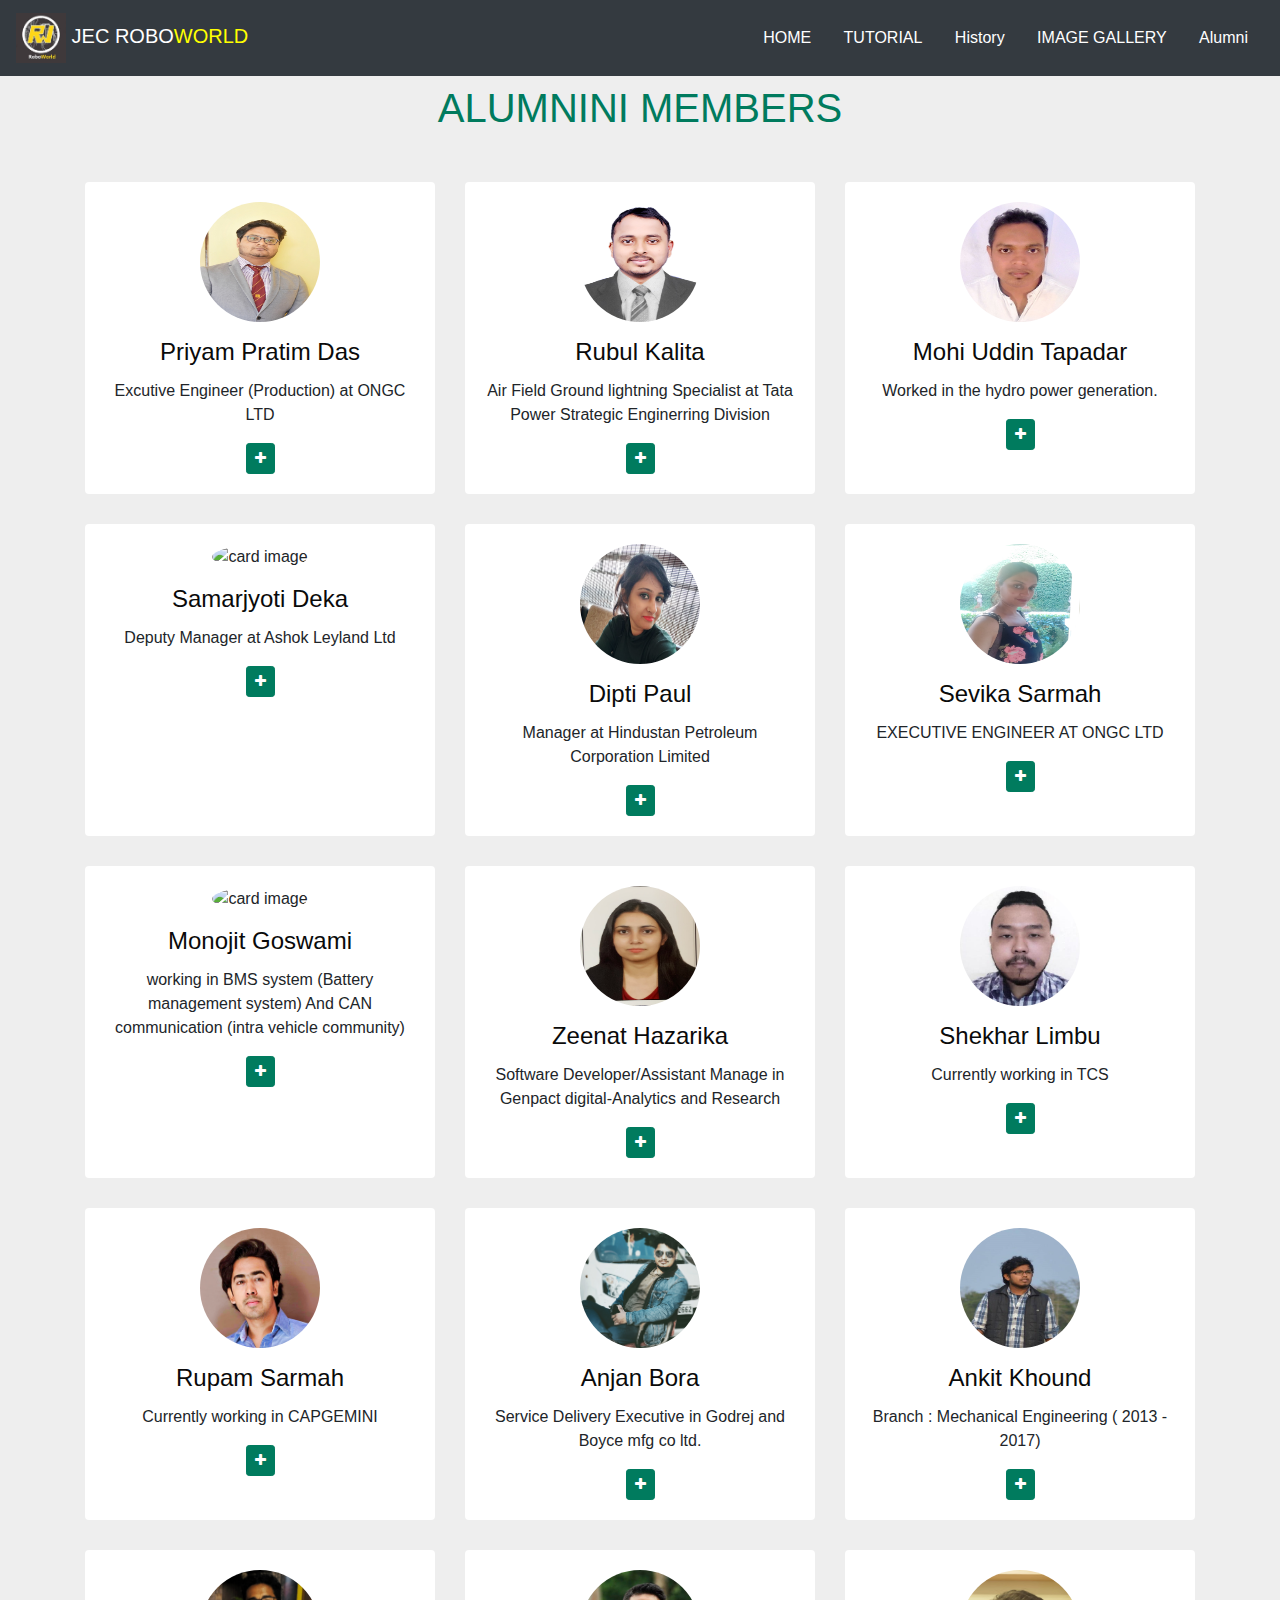
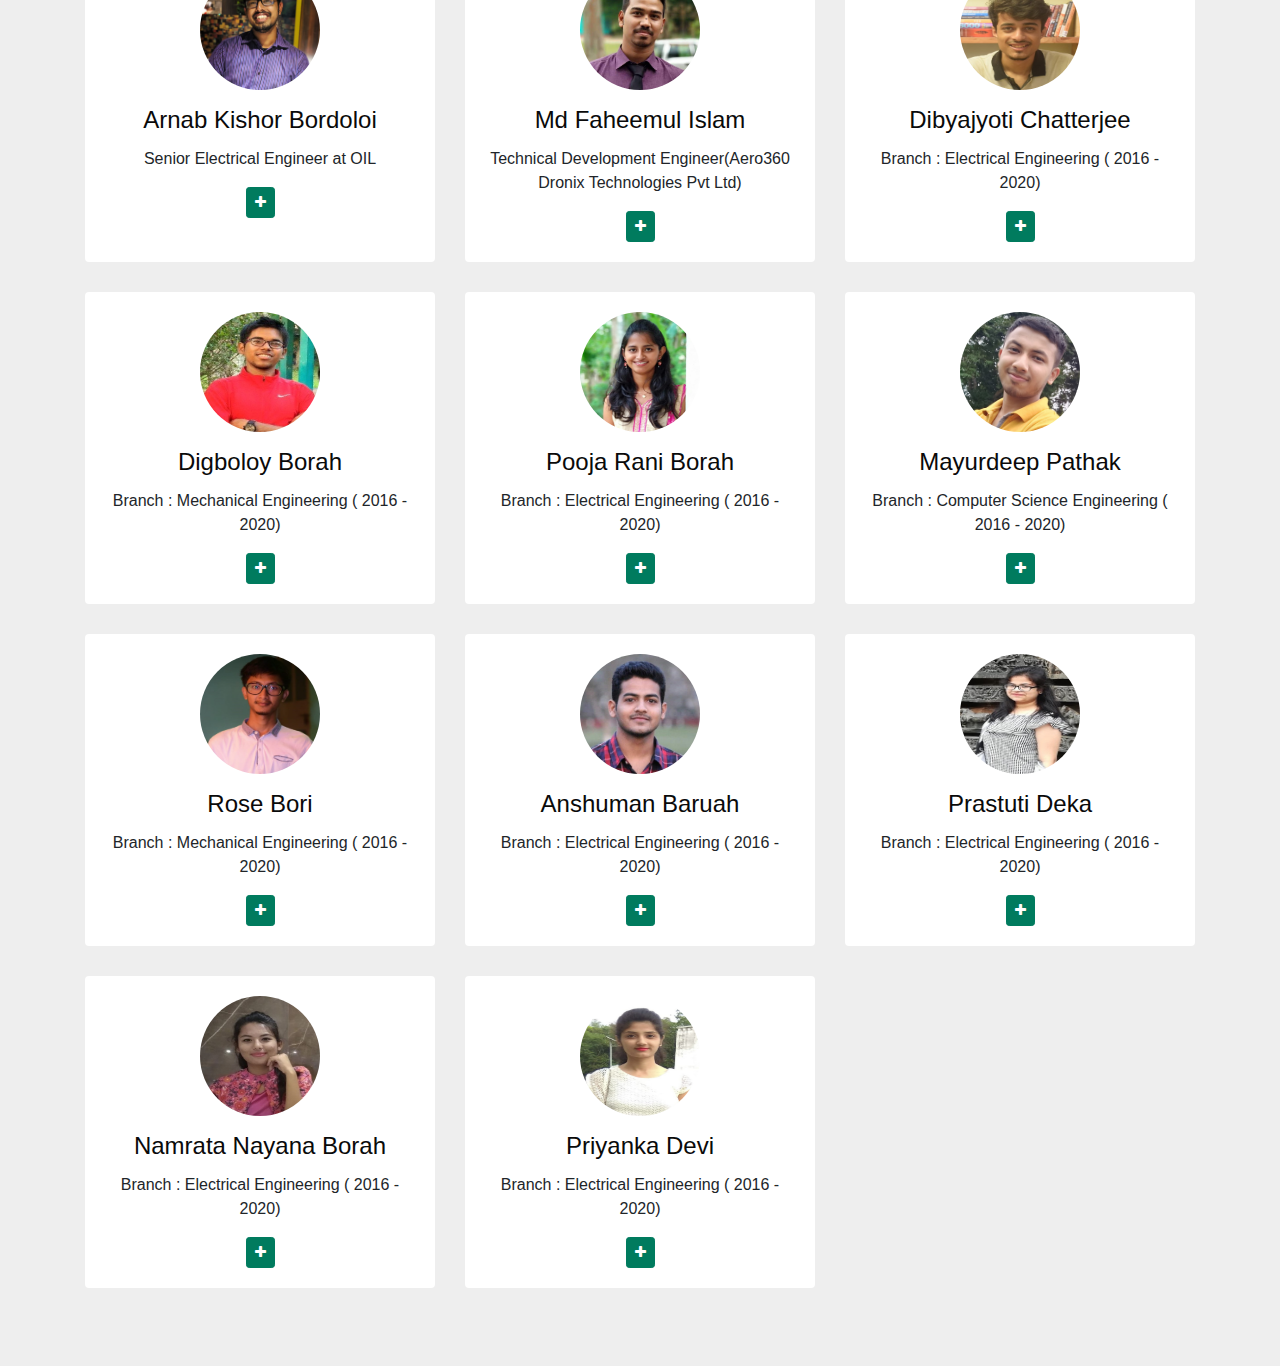
==== y/alumni.html @ a13b5bf3 "Merge pull request #1 from balarka135/branch_1" ====
<!doctype html>
<html lang="en">
  <head>
    <!-- Required meta tags -->
    <meta charset="utf-8">
    <meta name="viewport" content="width=device-width, initial-scale=1, shrink-to-fit=no">

    <!-- Bootstrap CSS -->
    <link rel="stylesheet" href="https://stackpath.bootstrapcdn.com/bootstrap/4.4.1/css/bootstrap.min.css" integrity="sha384-Vkoo8x4CGsO3+Hhxv8T/Q5PaXtkKtu6ug5TOeNV6gBiFeWPGFN9MuhOf23Q9Ifjh" crossorigin="anonymous">
    <link rel="stylesheet" href="https://maxcdn.bootstrapcdn.com/bootstrap/4.0.0/css/bootstrap.min.css" integrity="sha384-Gn5384xqQ1aoWXA+058RXPxPg6fy4IWvTNh0E263XmFcJlSAwiGgFAW/dAiS6JXm" crossorigin="anonymous">
    <link rel="stylesheet" href="https://cdnjs.cloudflare.com/ajax/libs/font-awesome/4.7.0/css/font-awesome.min.css">
    <link rel="stylesheet" href="https://use.fontawesome.com/releases/v5.6.3/css/all.css" integrity="sha384-UHRtZLI+pbxtHCWp1t77Bi1L4ZtiqrqD80Kn4Z8NTSRyMA2Fd33n5dQ8lWUE00s/" crossorigin="anonymous">
    <link href="https://fonts.googleapis.com/css2?family=Open+Sans&display=swap" rel="stylesheet">
    <title>Club Alumni!</title>
    <style>
     
@import url('https://maxcdn.bootstrapcdn.com/font-awesome/4.7.0/css/font-awesome.min.css');
#team {
    background: #eee !important;
}

.btn-primary:hover,
.btn-primary:focus {
    background-color: #108d6f;
    border-color: #108d6f;
    box-shadow: none;
    outline: none;
}

.btn-primary {
    color: #fff;
    background-color: #007b5e;
    border-color: #007b5e;
}

section {
    padding: 60px 0;
}

section .section-title {
    text-align: center;
    color: #007b5e;
    margin-bottom: 50px;
    text-transform: uppercase;
}

#team .card {
    border: none;
    background: #ffffff;
}

.image-flip:hover .backside,
.image-flip.hover .backside {
    -webkit-transform: rotateY(0deg);
    -moz-transform: rotateY(0deg);
    -o-transform: rotateY(0deg);
    -ms-transform: rotateY(0deg);
    transform: rotateY(0deg);
    border-radius: .25rem;
}

.image-flip:hover .frontside,
.image-flip.hover .frontside {
    -webkit-transform: rotateY(180deg);
    -moz-transform: rotateY(180deg);
    -o-transform: rotateY(180deg);
    transform: rotateY(180deg);
}

.mainflip {
    -webkit-transition: 1s;
    -webkit-transform-style: preserve-3d;
    -ms-transition: 1s;
    -moz-transition: 1s;
    -moz-transform: perspective(1000px);
    -moz-transform-style: preserve-3d;
    -ms-transform-style: preserve-3d;
    transition: 1s;
    transform-style: preserve-3d;
    position: relative;
}

.frontside {
    position: relative;
    -webkit-transform: rotateY(0deg);
    -ms-transform: rotateY(0deg);
    z-index: 2;
    margin-bottom: 30px;
}

.backside {
    position: absolute;
    top: 0;
    left: 0;
    background: white;
    -webkit-transform: rotateY(-180deg);
    -moz-transform: rotateY(-180deg);
    -o-transform: rotateY(-180deg);
    -ms-transform: rotateY(-180deg);
    transform: rotateY(-180deg);
    -webkit-box-shadow: 5px 7px 9px -4px rgb(158, 158, 158);
    -moz-box-shadow: 5px 7px 9px -4px rgb(158, 158, 158);
    box-shadow: 5px 7px 9px -4px rgb(158, 158, 158);
}

.frontside,
.backside {
    -webkit-backface-visibility: hidden;
    -moz-backface-visibility: hidden;
    -ms-backface-visibility: hidden;
    backface-visibility: hidden;
    -webkit-transition: 1s;
    -webkit-transform-style: preserve-3d;
    -moz-transition: 1s;
    -moz-transform-style: preserve-3d;
    -o-transition: 1s;
    -o-transform-style: preserve-3d;
    -ms-transition: 1s;
    -ms-transform-style: preserve-3d;
    transition: 1s;
    transform-style: preserve-3d;
}

.frontside .card,
.backside .card {
    min-height: 312px;
}

.backside .card a {
    font-size: 18px;
    color: #007b5e !important;
}

.frontside .card .card-title,
.backside .card .card-title {
    color: #0a0a0a !important;
}

.frontside .card .card-body img {
    width: 120px;
    height: 120px;
    border-radius: 50%;
}
    </style>
  </head>
  <body>
<!------ Include the above in your HEAD tag ---------->
 <nav class="navbar  fixed-top navbar-expand-lg navbar-dark bg-dark">
      <a class="navbar-brand" href="index.html">
        
          <img src="download.jpg" width="50" height="50" class="d-inline-block align-center" alt="logo">
         <span style="color:#ffffff";>JEC ROBO<span style="color:yellow";>WORLD</span></span>
       
      </a>
      <button class="navbar-toggler" type="button" data-toggle="collapse" data-target="#navbarSupportedContent" aria-controls="navbarSupportedContent" aria-expanded="false" aria-label="Toggle navigation">
        <span class="navbar-toggler-icon"></span>
      </button>
    
      <div class="collapse navbar-collapse" id="navbarSupportedContent">
        <ul class="navbar-nav ml-auto pl-2 pr-2">
          <li class="nav-item active">
            <a class="nav-link text-white p-2 axz hvr-underline-from-center" href="index.html"><i class="fas fa-home "></i> HOME <span class="sr-only">(current)</span></a>
          </li>
          <li class="nav-item">
            <a class="nav-link text-white p-2 axz hvr-underline-from-center" href="tutorial.html"><i class="fas fa-graduation-cap"></i> TUTORIAL</a>
          </li>
          <li class="nav-item">
            <a class="nav-link text-white p-2 axz hvr-underline-from-center" href="foundation.html"><i class="fas fa-history"></i> History</a>
          </li>
          <li class="nav-item">
            <a class="nav-link text-white p-2 axz hvr-underline-from-center" href="compact-gallery.html"><i class="fas fa-picture-o"></i> IMAGE GALLERY</a>
          </li>
          <li class="nav-item">
            <a class="nav-link text-white p-2 axz hvr-underline-from-center" href="alumni.html"><i class="fas fa-users"></i> Alumni</a>
          </li>
        </ul>
        
      </div>
    </nav>
<!-- Team -->
<section id="team" class="pb-5">
    <div class="container">
        <h5 class="section-title h1 pt-4">Alumnini Members </h5>
       
        <div class="row">
            <!-- Team member -->
            <div class="col-xs-12 col-sm-6 col-md-4">
                <div class="image-flip" >
                    <div class="mainflip flip-0">
                        <div class="frontside">
                            <div class="card">
                                <div class="card-body text-center">
                                    <p><img class=" img-fluid" src="alumni/pinku das.jpeg" alt="card image"></p>
                                    <h4 class="card-title">Priyam Pratim Das</h4>
                                    <p class="card-text">Excutive Engineer (Production) at ONGC LTD</p>
                                    <a href="#" class="btn btn-primary btn-sm"><i class="fa fa-plus"></i></a>
                                </div>
                            </div>
                        </div>
                        <div class="backside">
                            <div class="card">
                                <div class="card-body text-center mt-4">
                                    <h4 class="card-title">Profile</h4>
                                    <p class="card-text"> Branch : Mechanical Engineering ( 2007 - 2011 ) </p>
                                    <ul class="list-inline">
                                        
                                        <li class="list-inline-item">
                                            <a class="social-icon text-xs-center" target="_blank" href="mailto:das_priyam@ongc.co.in">
                                                <i class="fa fa-envelope"></i>
                                            </a>
                                        </li>
                                        <li class="list-inline-item">
                                            <a class="social-icon text-xs-center" target="_blank" href="tel:9435716827">
                                                <i class="fa fa-phone"></i>
                                            </a>
                                        </li>
                                       
                                    </ul>
                                </div>
                            </div>
                        </div>
                    </div>
                </div>
            </div>
            <!-- ./Team member -->
            <!-- Team member -->
            <div class="col-xs-12 col-sm-6 col-md-4">
                <div class="image-flip" ontouchstart="this.classList.toggle('hover');">
                    <div class="mainflip">
                        <div class="frontside">
                            <div class="card">
                                <div class="card-body text-center">
                                    <p><img class=" img-fluid" src="alumni/RUBUL KALITA.jpg" alt="card image"></p>
                                    <h4 class="card-title">Rubul Kalita</h4>
                                    <p class="card-text">Air Field Ground lightning Specialist at Tata Power Strategic Enginerring Division  </p>
                                    <a href="#" class="btn btn-primary btn-sm"><i class="fa fa-plus"></i></a>
                                </div>
                            </div>
                        </div>
                        <div class="backside">
                            <div class="card">
                                <div class="card-body text-center mt-4">
                                    <h4 class="card-title">Profile</h4>
                                    <p class="card-text">Branch : Electrical Engineering ( 2007 - 2011)</p>
                                    
                                    <ul class="list-inline">
                                        
                                        <li class="list-inline-item">
                                            <a class="social-icon text-xs-center" target="_blank" href="mailto:rubulkjec07@gmail.com">
                                                <i class="fa fa-envelope"></i>
                                            </a>
                                        </li>
                                        <li class="list-inline-item">
                                            <a class="social-icon text-xs-center" target="_blank" href="tel:9707413739">
                                                <i class="fa fa-phone"></i>
                                            </a>
                                        </li>
                                       
                                    </ul>
                                </div>
                            </div>
                        </div>
                    </div>
                </div>
            </div>
            <!-- ./Team member -->
            <!-- Team member -->
            <div class="col-xs-12 col-sm-6 col-md-4">
                <div class="image-flip" ontouchstart="this.classList.toggle('hover');">
                    <div class="mainflip">
                        <div class="frontside">
                            <div class="card">
                                <div class="card-body text-center">
                                    <p><img class=" img-fluid" src="alumni/Mohi Uddin.jpg" alt="card image"></p>
                                    <h4 class="card-title">Mohi Uddin Tapadar</h4>
                                    <p class="card-text"> Worked in the hydro power generation. </p>
                                    <a href="#" class="btn btn-primary btn-sm"><i class="fa fa-plus"></i></a>
                                </div>
                            </div>
                        </div>
                        <div class="backside">
                            <div class="card">
                                <div class="card-body text-center mt-4">
                                    <h4 class="card-title">Profile</h4>
                                    <p class="card-text">Branch : Electrical Engineering ( 2007 - 2011)</p>
                                    <ul class="list-inline">
                                       
                                        <li class="list-inline-item">
                                            <a class="social-icon text-xs-center" target="_blank" href="mailto:mohiuddin06@gmail.com">
                                                <i class="fa fa-envelope"></i>
                                            </a>
                                        </li>
                                        <li class="list-inline-item">
                                            <a class="social-icon text-xs-center" target="_blank" href="tel:9101128077">
                                                <i class="fa fa-phone"></i>
                                            </a>
                                        </li>
                                    </ul>
                                </div>
                            </div>
                        </div>
                    </div>
                </div>
            </div>
            <!-- ./Team member -->
            <!-- Team member -->
            <div class="col-xs-12 col-sm-6 col-md-4">
                <div class="image-flip" ontouchstart="this.classList.toggle('hover');">
                    <div class="mainflip">
                        <div class="frontside">
                            <div class="card">
                                <div class="card-body text-center">
                                    <p><img class=" img-fluid" src="alumni/Samarjyoti Deka.jpg" alt="card image"></p>
                                    <h4 class="card-title">Samarjyoti Deka</h4>
                                    <p class="card-text">Deputy Manager at Ashok Leyland Ltd</p>
                                    <a href="#" class="btn btn-primary btn-sm"><i class="fa fa-plus"></i></a>
                                </div>
                            </div>
                        </div>
                        <div class="backside">
                            <div class="card">
                                <div class="card-body text-center mt-4">
                                    <h4 class="card-title">Profile</h4>
                                    <p class="card-text">Branch : Mechanical Engineering ( 2007 - 2011 )</p>
                                    <ul class="list-inline">
                                       
                                        <li class="list-inline-item">
                                            <a class="social-icon text-xs-center" target="_blank" href="mailto:sammech41@gmail.com">
                                                <i class="fa fa-envelope"></i>
                                            </a>
                                        </li>
                                        <li class="list-inline-item">
                                            <a class="social-icon text-xs-center" target="_blank" href="tel:9706088909">
                                                <i class="fa fa-phone"></i>
                                            </a>
                                        </li>
                                    </ul>
                                </div>
                            </div>
                        </div>
                    </div>
                </div>
            </div>
            <!-- ./Team member -->
            <!-- Team member -->
            <div class="col-xs-12 col-sm-6 col-md-4">
                <div class="image-flip" ontouchstart="this.classList.toggle('hover');">
                    <div class="mainflip">
                        <div class="frontside">
                            <div class="card">
                                <div class="card-body text-center">
                                    <p><img class=" img-fluid" src="alumni/Dipti Paul.jpg" alt="card image"></p>
                                    <h4 class="card-title">Dipti Paul</h4>
                                    <p class="card-text">Manager at Hindustan Petroleum Corporation Limited</p>
                                    <a href="#" class="btn btn-primary btn-sm"><i class="fa fa-plus"></i></a>
                                </div>
                            </div>
                        </div>
                        <div class="backside">
                            <div class="card">
                                <div class="card-body text-center mt-4">
                                    <h4 class="card-title">Profile</h4>
                                    <p class="card-text">Branch : Electrical Engineering ( 2007 - 2011)</p>
                                    <ul class="list-inline">
                                      
                                        <li class="list-inline-item">
                                            <a class="social-icon text-xs-center" target="_blank" href="mailto:diptipaul25@gmail.com">
                                                <i class="fa fa-envelope"></i>
                                            </a>
                                        </li>
                                        <li class="list-inline-item">
                                            <a class="social-icon text-xs-center" target="_blank" href="tel:9437157041">
                                                <i class="fa fa-phone"></i>
                                            </a>
                                        </li>
                                    </ul>
                                </div>
                            </div>
                        </div>
                    </div>
                </div>
            </div>
            <!-- ./Team member -->
            <!-- Team member -->
            <div class="col-xs-12 col-sm-6 col-md-4">
                <div class="image-flip" ontouchstart="this.classList.toggle('hover');">
                    <div class="mainflip">
                        <div class="frontside">
                            <div class="card">
                                <div class="card-body text-center">
                                    <p><img class=" img-fluid" src="alumni/Sevika Sarmah.jpg" alt="card image"></p>
                                    <h4 class="card-title ">Sevika Sarmah</h4>
                                    <p class="card-text">EXECUTIVE ENGINEER  AT ONGC LTD</p>
                                    <a href="#" class="btn btn-primary btn-sm"><i class="fa fa-plus"></i></a>
                                </div>
                            </div>
                        </div>
                        <div class="backside">
                            <div class="card">
                                <div class="card-body text-center mt-4">
                                    <h4 class="card-title">Profile</h4>
                                    <p class="card-text">Branch : Mechanical Engineering ( 2007 - 2011 )</p>
                                    <ul class="list-inline">
                                       
                                        <li class="list-inline-item">
                                            <a class="social-icon text-xs-center" target="_blank" href="mailto:sevika.sarmah@gmail.com">
                                                <i class="fa fa-envelope"></i>
                                            </a>
                                        </li>
                                        <li class="list-inline-item">
                                            <a class="social-icon text-xs-center" target="_blank" href="tel:9435716807">
                                                <i class="fa fa-phone"></i>
                                            </a>
                                        </li>
                                    </ul>
                                </div>
                            </div>
                        </div>
                    </div>
                </div>
            </div>
            <div class="col-xs-12 col-sm-6 col-md-4">
              <div class="image-flip" ontouchstart="this.classList.toggle('hover');">
                  <div class="mainflip">
                      <div class="frontside">
                          <div class="card">
                              <div class="card-body text-center">
                                  <p><img class=" img-fluid" src="alumni/Monjit.jpg" alt="card image"></p>
                                  <h4 class="card-title">Monojit Goswami</h4>
                                  <p class="card-text"> working in BMS system (Battery management system)
                                    And CAN communication (intra vehicle community)</p>
                                  <a href="#" class="btn btn-primary btn-sm"><i class="fa fa-plus"></i></a>
                              </div>
                          </div>
                      </div>
                      <div class="backside">
                          <div class="card">
                              <div class="card-body text-center mt-4">
                                  <h4 class="card-title">Profile</h4>
                                  <p class="card-text">Branch : Electrical Engineering ( 2007 - 2011)</p>
                                  <ul class="list-inline">
                                     
                                      <li class="list-inline-item">
                                          <a class="social-icon text-xs-center" target="_blank" href="mailto:coolmonjit@gmail.com">
                                              <i class="fa fa-envelope"></i>
                                          </a>
                                      </li>
                                      <li class="list-inline-item">
                                          <a class="social-icon text-xs-center" target="_blank" href="https://www.fiverr.com/share/qb8D02">
                                              <i class="fa fa-phone"></i>
                                          </a>
                                      </li>
                                  </ul>
                              </div>
                          </div>
                      </div>
                  </div>
              </div>
          </div>
          <div class="col-xs-12 col-sm-6 col-md-4">
            <div class="image-flip" ontouchstart="this.classList.toggle('hover');">
                <div class="mainflip">
                    <div class="frontside">
                        <div class="card">
                            <div class="card-body text-center">
                                <p><img class=" img-fluid" src="alumni/Zeenat Hazarika.jpeg" alt="card image"></p>
                                <h4 class="card-title"> Zeenat Hazarika </h4>
                                <p class="card-text">Software Developer/Assistant Manage in Genpact digital-Analytics and Research</p>
                                <a href="#" class="btn btn-primary btn-sm"><i class="fa fa-plus"></i></a>
                            </div>
                        </div>
                    </div>
                    <div class="backside">
                        <div class="card">
                            <div class="card-body text-center mt-4">
                                <h4 class="card-title">Profile</h4>
                                <p class="card-text"> Branch: Computer Science & Engineering (2007 - 2011 )</p>
                                <ul class="list-inline">
                                    
                                    <li class="list-inline-item">
                                        <a class="social-icon text-xs-center" target="_blank" href="mailto:zeenathazarika@outlook.com">
                                            <i class="fa fa-envelope"></i>
                                        </a>
                                    </li>
                                    <li class="list-inline-item">
                                        <a class="social-icon text-xs-center" target="_blank" href="tel:8867172976">
                                            <i class="fa fa-phone"></i>
                                        </a>
                                    </li>
                                </ul>
                            </div>
                        </div>
                    </div>
                </div>
            </div>
        </div>

        <div class="col-xs-12 col-sm-6 col-md-4">
            <div class="image-flip" ontouchstart="this.classList.toggle('hover');">
                <div class="mainflip">
                    <div class="frontside">
                        <div class="card">
                            <div class="card-body text-center">
                                <p><img class=" img-fluid" src="alumni/SHEKHAR LIMBU.jpg" alt="card image"></p>
                                <h4 class="card-title"> Shekhar Limbu </h4>
                                <p class="card-text">Currently working in TCS</p>
                                <a href="#" class="btn btn-primary btn-sm"><i class="fa fa-plus"></i></a>
                            </div>
                        </div>
                    </div>
                    <div class="backside">
                        <div class="card">
                            <div class="card-body text-center mt-4">
                                <h4 class="card-title">Profile</h4>
                                <p class="card-text"> Branch: Computer Science & Engineering (2007 - 2011 )</p>
                                <ul class="list-inline">
                                    
                                    <li class="list-inline-item">
                                        <a class="social-icon text-xs-center" target="_blank" href="#">
                                            <i class="fa fa-envelope"></i>
                                        </a>
                                    </li>
                                    <li class="list-inline-item">
                                        <a class="social-icon text-xs-center" target="_blank" href="#">
                                            <i class="fa fa-phone"></i>
                                        </a>
                                    </li>
                                </ul>
                            </div>
                        </div>
                    </div>
                </div>
            </div>
        </div>

        <div class="col-xs-12 col-sm-6 col-md-4">
            <div class="image-flip" ontouchstart="this.classList.toggle('hover');">
                <div class="mainflip">
                    <div class="frontside">
                        <div class="card">
                            <div class="card-body text-center">
                                <p><img class=" img-fluid" src="alumni/rupam_sarmah_2011.jpeg" alt="card image"></p>
                                <h4 class="card-title"> Rupam Sarmah </h4>
                                <p class="card-text">Currently working in CAPGEMINI</p>
                                <a href="#" class="btn btn-primary btn-sm"><i class="fa fa-plus"></i></a>
                            </div>
                        </div>
                    </div>
                    <div class="backside">
                        <div class="card">
                            <div class="card-body text-center mt-4">
                                <h4 class="card-title">Profile</h4>
                                <p class="card-text"> Branch:  Civil  Engineering ( 2007 - 2011 ) </p>
                                <ul class="list-inline">
                                    
                                    <li class="list-inline-item">
                                        <a class="social-icon text-xs-center" target="_blank" href="#">
                                            <i class="fa fa-envelope"></i>
                                        </a>
                                    </li>
                                    <li class="list-inline-item">
                                        <a class="social-icon text-xs-center" target="_blank" href="#">
                                            <i class="fa fa-phone"></i>
                                        </a>
                                    </li>
                                </ul>
                            </div>
                        </div>
                    </div>
                </div>
            </div>
        </div>

        <div class="col-xs-12 col-sm-6 col-md-4">
          <div class="image-flip" ontouchstart="this.classList.toggle('hover');">
              <div class="mainflip">
                  <div class="frontside">
                      <div class="card">
                          <div class="card-body text-center">
                              <p><img class=" img-fluid" src="alumni/ANJAN BORA.jpg" alt="card image"></p>
                              <h4 class="card-title">Anjan Bora</h4>
                              <p class="card-text">Service Delivery Executive in Godrej and Boyce mfg co ltd.</p>
                              <a href="#" class="btn btn-primary btn-sm"><i class="fa fa-plus"></i></a>
                          </div>
                      </div>
                  </div>
                  <div class="backside">
                      <div class="card">
                          <div class="card-body text-center mt-4">
                              <h4 class="card-title">Profile</h4>
                              <p class="card-text"> Branch : Mechanical Engineering ( 2013 - 2017) </p>
                              <ul class="list-inline">
                               
                                  <li class="list-inline-item">
                                      <a class="social-icon text-xs-center" target="_blank" href="mailto:anjanbora99@yahoo.com">
                                          <i class="fa fa-envelope"></i>
                                      </a>
                                  </li>
                                  <li class="list-inline-item">
                                      <a class="social-icon text-xs-center" target="_blank" href="tel:9706384599">
                                          <i class="fa fa-phone"></i>
                                      </a>
                                  </li>
                              </ul>
                          </div>
                      </div>
                  </div>
              </div>
          </div>
      </div>
        
      <div class="col-xs-12 col-sm-6 col-md-4">
        <div class="image-flip" ontouchstart="this.classList.toggle('hover');">
            <div class="mainflip">
                <div class="frontside">
                    <div class="card">
                        <div class="card-body text-center">
                            <p><img class=" img-fluid" src="alumni/ankit.jpg" alt="card image"></p>
                            <h4 class="card-title">Ankit Khound</h4>
                            <p class="card-text"> Branch : Mechanical Engineering ( 2013 - 2017) </p>
                            <a href="#" class="btn btn-primary btn-sm"><i class="fa fa-plus"></i></a>
                        </div>
                    </div>
                </div>
                <div class="backside">
                    <div class="card">
                        <div class="card-body text-center mt-4">
                            <h4 class="card-title">Profile</h4>
                            <p class="card-text"> Branch : Mechanical Engineering ( 2013 - 2017) </p>
                            <ul class="list-inline">
                                <li class="list-inline-item">
                                    <a class="social-icon text-xs-center" target="_blank" href="#">
                                        <i class="fa fa-envelope"></i>
                                    </a>
                                </li>
                                <li class="list-inline-item">
                                    <a class="social-icon text-xs-center" target="_blank" href="#">
                                        <i class="fa fa-phone"></i>
                                    </a>
                                </li>
                               
                            </ul>
                        </div>
                    </div>
                </div>
            </div>
        </div>
    </div> 

    <div class="col-xs-12 col-sm-6 col-md-4">
      <div class="image-flip" ontouchstart="this.classList.toggle('hover');">
          <div class="mainflip">
              <div class="frontside">
                  <div class="card">
                      <div class="card-body text-center">
                          <p><img class=" img-fluid" src="alumni/Arnab Bordoloi.jpeg" alt="card image"></p>
                          <h4 class="card-title"> Arnab Kishor Bordoloi </h4>
                          <p class="card-text">Senior Electrical Engineer at OIL</p>
                          <a href="#" class="btn btn-primary btn-sm"><i class="fa fa-plus"></i></a>
                      </div>
                  </div>
              </div>
              <div class="backside">
                  <div class="card">
                      <div class="card-body text-center mt-4">
                          <h4 class="card-title">Profile</h4>
                          <p class="card-text">Branch : Electrical Engineering ( 2014 - 2018)</p>
                          <ul class="list-inline">
                              <li class="list-inline-item">
                                  <a class="social-icon text-xs-center" target="_blank" href="mailto:arnab.kishor.bordoloi@gmail.com">
                                      <i class="fa fa-envelope"></i>
                                  </a>
                              </li>
                              <li class="list-inline-item">
                                  <a class="social-icon text-xs-center" target="_blank" href="tel:8638758781">
                                      <i class="fa fa-phone"></i>
                                  </a>
                              </li>
                             
                          </ul>
                      </div>
                  </div>
              </div>
          </div>
      </div>
  </div>
  <div class="col-xs-12 col-sm-6 col-md-4">
    <div class="image-flip" ontouchstart="this.classList.toggle('hover');">
        <div class="mainflip">
            <div class="frontside">
                <div class="card">
                    <div class="card-body text-center">
                        <p><img class=" img-fluid" src="alumni/Faheemul Islam.jpg" alt="card image"></p>
                        <h4 class="card-title"> Md Faheemul Islam</h4>
                        <p class="card-text">Technical Development Engineer(Aero360 Dronix Technologies Pvt Ltd)</p>
                        <a href="#" class="btn btn-primary btn-sm"><i class="fa fa-plus"></i></a>
                    </div>
                </div>
            </div>
            <div class="backside">
                <div class="card">
                    <div class="card-body text-center mt-4">
                        <h4 class="card-title">Profile</h4>
                        <p class="card-text">Branch : Mechanical Engineering ( 2014 - 2018)</p>
                        <ul class="list-inline">
                            <li class="list-inline-item">
                                <a class="social-icon text-xs-center" target="_blank" href="mailto:faheemulofficial1995@gmail.com">
                                    <i class="fa fa-envelope"></i>
                                </a>
                            </li>
                            <li class="list-inline-item">
                                <a class="social-icon text-xs-center" target="_blank" href="tel:9859312394">
                                    <i class="fa fa-phone"></i>
                                </a>
                            </li>
                           
                        </ul>
                    </div>
                </div>
            </div>
        </div>
    </div>
</div>
<div class="col-xs-12 col-sm-6 col-md-4">
  <div class="image-flip" ontouchstart="this.classList.toggle('hover');">
      <div class="mainflip">
          <div class="frontside">
              <div class="card">
                  <div class="card-body text-center">
                      <p><img class=" img-fluid" src="alumni/dibyajyoti.jpg" alt="card image"></p>
                      <h4 class="card-title">Dibyajyoti Chatterjee</h4>
                      <p class="card-text">Branch : Electrical Engineering ( 2016 - 2020)</p>
                      <a href="#" class="btn btn-primary btn-sm"><i class="fa fa-plus"></i></a>
                  </div>
              </div>
          </div>
          <div class="backside">
              <div class="card">
                  <div class="card-body text-center mt-4">
                      <h4 class="card-title">Profile</h4>
                      <p class="card-text">Branch : Electrical Engineering ( 2016 - 2020)</p>
                      <ul class="list-inline">
                          
                          <li class="list-inline-item">
                              <a class="social-icon text-xs-center" target="_blank" href="mailto:dibyajyoti.dc@gmail.com">
                                  <i class="fa fa-envelope"></i>
                              </a>
                          </li>
                          <li class="list-inline-item">
                              <a class="social-icon text-xs-center" target="_blank" href="tel:9957298640">
                                  <i class="fa fa-phone"></i>
                              </a>
                          </li>
                      </ul>
                  </div>
              </div>
          </div>
      </div>
  </div>
</div>

<div class="col-xs-12 col-sm-6 col-md-4">
  <div class="image-flip" ontouchstart="this.classList.toggle('hover');">
      <div class="mainflip">
          <div class="frontside">
              <div class="card">
                  <div class="card-body text-center">
                      <p><img class=" img-fluid" src="alumni/digboloy.jpg" alt="card image"></p>
                      <h4 class="card-title">Digboloy Borah</h4>
                      <p class="card-text">Branch : Mechanical Engineering ( 2016 - 2020)</p>
                      <a href="#" class="btn btn-primary btn-sm"><i class="fa fa-plus"></i></a>
                  </div>
              </div>
          </div>
          <div class="backside">
              <div class="card">
                  <div class="card-body text-center mt-4">
                      <h4 class="card-title">Profile</h4>
                      <p class="card-text">Branch : Mechanical Engineering ( 2016 - 2020)</p>
                      <ul class="list-inline">
                         
                          <li class="list-inline-item">
                              <a class="social-icon text-xs-center" target="_blank" href="mailto:borahdigboloy@gmail.com">
                                  <i class="fa fa-envelope"></i>
                              </a>
                          </li>
                          <li class="list-inline-item">
                              <a class="social-icon text-xs-center" target="_blank" href="tel:6002121008">
                                  <i class="fa fa-phone"></i>
                              </a>
                          </li>
                      </ul>
                  </div>
              </div>
          </div>
      </div>
  </div>
</div>
<div class="col-xs-12 col-sm-6 col-md-4">
  <div class="image-flip" ontouchstart="this.classList.toggle('hover');">
      <div class="mainflip">
          <div class="frontside">
              <div class="card">
                  <div class="card-body text-center">
                      <p><img class=" img-fluid" src="alumni/pooja.jpg" alt="card image"></p>
                      <h4 class="card-title">Pooja Rani Borah</h4>
                      <p class="card-text">Branch : Electrical Engineering ( 2016 - 2020)</p>
                      <a href="#" class="btn btn-primary btn-sm"><i class="fa fa-plus"></i></a>
                  </div>
              </div>
          </div>
          <div class="backside">
              <div class="card">
                  <div class="card-body text-center mt-4">
                      <h4 class="card-title">Profile</h4>
                      <p class="card-text">Branch : Electrical Engineering ( 2016 - 2020)</p>
                      <ul class="list-inline">
                        
                          <li class="list-inline-item">
                              <a class="social-icon text-xs-center" target="_blank" href="mailto:poojaraniborah@gmail.com">
                                  <i class="fa fa-envelope"></i>
                              </a>
                          </li>
                          <li class="list-inline-item">
                              <a class="social-icon text-xs-center" target="_blank" href="tel:8812058804">
                                  <i class="fa fa-phone"></i>
                              </a>
                          </li>
                      </ul>
                  </div>
              </div>
          </div>
      </div>
  </div>
</div>
            <!-- ./Team member -->
            <div class="col-xs-12 col-sm-6 col-md-4">
                <div class="image-flip" ontouchstart="this.classList.toggle('hover');">
                    <div class="mainflip">
                        <div class="frontside">
                            <div class="card">
                                <div class="card-body text-center">
                                    <p><img class=" img-fluid" src="alumni/mayurdeep.jpg" alt="card image"></p>
                                    <h4 class="card-title">Mayurdeep Pathak</h4>
                                    <p class="card-text">Branch : Computer Science Engineering ( 2016 - 2020)</p>
                                    <a href="#" class="btn btn-primary btn-sm"><i class="fa fa-plus"></i></a>
                                </div>
                            </div>
                        </div>
                        <div class="backside">
                            <div class="card">
                                <div class="card-body text-center mt-4">
                                    <h4 class="card-title">Profile</h4>
                                    <p class="card-text">Branch : Computer Science Engineering ( 2016 - 2020)</p>
                                    <ul class="list-inline">
                                        
                                        <li class="list-inline-item">
                                            <a class="social-icon text-xs-center" target="_blank" href="mailto:mayurdeeppathak@gmail.com">
                                                <i class="fa fa-envelope"></i>
                                            </a>
                                        </li>
                                        <li class="list-inline-item">
                                            <a class="social-icon text-xs-center" target="_blank" href="tel:8812073271">
                                                <i class="fa fa-phone"></i>
                                            </a>
                                        </li>
                                    </ul>
                                </div>
                            </div>
                        </div>
                    </div>
                </div>
              </div>

              <div class="col-xs-12 col-sm-6 col-md-4">
                <div class="image-flip" ontouchstart="this.classList.toggle('hover');">
                    <div class="mainflip">
                        <div class="frontside">
                            <div class="card">
                                <div class="card-body text-center">
                                    <p><img class=" img-fluid" src="alumni/ross.jpg" alt="card image"></p>
                                    <h4 class="card-title">Rose Bori</h4>
                                    <p class="card-text">Branch : Mechanical Engineering ( 2016 - 2020)</p>
                                    <a href="#" class="btn btn-primary btn-sm"><i class="fa fa-plus"></i></a>
                                </div>
                            </div>
                        </div>
                        <div class="backside">
                            <div class="card">
                                <div class="card-body text-center mt-4">
                                    <h4 class="card-title">Profile</h4>
                                    <p class="card-text">Branch : Mechanical Engineering ( 2016 - 2020)</p>
                                    <ul class="list-inline">
                                        
                                        <li class="list-inline-item">
                                            <a class="social-icon text-xs-center" target="_blank" href="mailto:rossbori.jec@gmail.com">
                                                <i class="fa fa-envelope"></i>
                                            </a>
                                        </li>
                                        <li class="list-inline-item">
                                            <a class="social-icon text-xs-center" target="_blank" href="tel:8753939711">
                                                <i class="fa fa-phone"></i>
                                            </a>
                                        </li>
                                    </ul>
                                </div>
                            </div>
                        </div>
                    </div>
                </div>
              </div>

              <div class="col-xs-12 col-sm-6 col-md-4">
                <div class="image-flip" ontouchstart="this.classList.toggle('hover');">
                    <div class="mainflip">
                        <div class="frontside">
                            <div class="card">
                                <div class="card-body text-center">
                                    <p><img class=" img-fluid" src="alumni/anshuman.jpeg" alt="card image"></p>
                                    <h4 class="card-title">Anshuman Baruah</h4>
                                    <p class="card-text">Branch : Electrical Engineering ( 2016 - 2020)</p>
                                    <a href="#" class="btn btn-primary btn-sm"><i class="fa fa-plus"></i></a>
                                </div>
                            </div>
                        </div>
                        <div class="backside">
                            <div class="card">
                                <div class="card-body text-center mt-4">
                                    <h4 class="card-title">Profile</h4>
                                    <p class="card-text">Branch : Electrical Engineering ( 2016 - 2020)</p>
                                    <ul class="list-inline">
                                       
                                        <li class="list-inline-item">
                                            <a class="social-icon text-xs-center" target="_blank" href="mailto:anshumandadly@gmail.com">
                                                <i class="fa fa-envelope"></i>
                                            </a>
                                        </li>
                                        <li class="list-inline-item">
                                            <a class="social-icon text-xs-center" target="_blank" href="tel:8753994280">
                                                <i class="fa fa-phone"></i>
                                            </a>
                                        </li>
                                    </ul>
                                </div>
                            </div>
                        </div>
                    </div>
                </div>
              </div>

              <div class="col-xs-12 col-sm-6 col-md-4">
                <div class="image-flip" ontouchstart="this.classList.toggle('hover');">
                    <div class="mainflip">
                        <div class="frontside">
                            <div class="card">
                                <div class="card-body text-center">
                                    <p><img class=" img-fluid" src="alumni/prastuti.jpg" alt="card image"></p>
                                    <h4 class="card-title">Prastuti Deka</h4>
                                    <p class="card-text">Branch : Electrical Engineering ( 2016 - 2020)</p>
                                    <a href="#" class="btn btn-primary btn-sm"><i class="fa fa-plus"></i></a>
                                </div>
                            </div>
                        </div>
                        <div class="backside">
                            <div class="card">
                                <div class="card-body text-center mt-4">
                                    <h4 class="card-title">Profile</h4>
                                    <p class="card-text">Branch : Electrical Engineering ( 2016 - 2020)</p>
                                    <ul class="list-inline">
                                        
                                        <li class="list-inline-item">
                                            <a class="social-icon text-xs-center" target="_blank" href="mailto:prastutideka1997@gmail.com">
                                                <i class="fa fa-envelope"></i>
                                            </a>
                                        </li>
                                        <li class="list-inline-item">
                                            <a class="social-icon text-xs-center" target="_blank" href="tel:8811900411">
                                                <i class="fa fa-phone"></i>
                                            </a>
                                        </li>
                                    </ul>
                                </div>
                            </div>
                        </div>
                    </div>
                </div>
              </div>

              <div class="col-xs-12 col-sm-6 col-md-4">
                <div class="image-flip" ontouchstart="this.classList.toggle('hover');">
                    <div class="mainflip">
                        <div class="frontside">
                            <div class="card">
                                <div class="card-body text-center">
                                    <p><img class=" img-fluid" src="alumni/namrata.jpg" alt="card image"></p>
                                    <h4 class="card-title">Namrata Nayana Borah</h4>
                                    <p class="card-text">Branch : Electrical Engineering ( 2016 - 2020)</p>
                                    <a href="#" class="btn btn-primary btn-sm"><i class="fa fa-plus"></i></a>
                                </div>
                            </div>
                        </div>
                        <div class="backside">
                            <div class="card">
                                <div class="card-body text-center mt-4">
                                    <h4 class="card-title">Profile</h4>
                                    <p class="card-text">Branch : Electrical Engineering ( 2016 - 2020)</p>
                                    <ul class="list-inline">
                                        
                                        <li class="list-inline-item">
                                            <a class="social-icon text-xs-center" target="_blank" href="mailto:namratattb@gmail.com">
                                                <i class="fa fa-envelope"></i>
                                            </a>
                                        </li>
                                        <li class="list-inline-item">
                                            <a class="social-icon text-xs-center" target="_blank" href="tel:7086128873">
                                                <i class="fa fa-phone"></i>
                                            </a>
                                        </li>
                                    </ul>
                                </div>
                            </div>
                        </div>
                    </div>
                </div>
              </div>

              <div class="col-xs-12 col-sm-6 col-md-4">
                <div class="image-flip" ontouchstart="this.classList.toggle('hover');">
                    <div class="mainflip">
                        <div class="frontside">
                            <div class="card">
                                <div class="card-body text-center">
                                    <p><img class=" img-fluid" src="alumni/preeyanka.jpg" alt="card image"></p>
                                    <h4 class="card-title">Priyanka Devi</h4>
                                    <p class="card-text">Branch : Electrical Engineering ( 2016 - 2020)</p>
                                    <a href="#" class="btn btn-primary btn-sm"><i class="fa fa-plus"></i></a>
                                </div>
                            </div>
                        </div>
                        <div class="backside">
                            <div class="card">
                                <div class="card-body text-center mt-4">
                                    <h4 class="card-title">Profile</h4>
                                    <p class="card-text">Branch : Electrical Engineering ( 2016 - 2020)</p>
                                    <ul class="list-inline">
                                    
                                        <li class="list-inline-item">
                                            <a class="social-icon text-xs-center" target="_blank" href="mailto:devipriyanka685@gmail.com">
                                                <i class="fa fa-envelope"></i>
                                            </a>
                                        </li>
                                        <li class="list-inline-item">
                                            <a class="social-icon text-xs-center" target="_blank" href="tel:7086572951">
                                                <i class="fa fa-phone"></i>
                                            </a>
                                        </li>
                                    </ul>
                                </div>
                            </div>
                        </div>
                    </div>
                </div>
              </div>

        </div>
    </div>
</section>
<!-- Team -->

    <!-- Optional JavaScript -->
    <!-- jQuery first, then Popper.js, then Bootstrap JS -->
    <script src="https://code.jquery.com/jquery-3.4.1.slim.min.js" integrity="sha384-J6qa4849blE2+poT4WnyKhv5vZF5SrPo0iEjwBvKU7imGFAV0wwj1yYfoRSJoZ+n" crossorigin="anonymous"></script>
    <script src="https://cdn.jsdelivr.net/npm/popper.js@1.16.0/dist/umd/popper.min.js" integrity="sha384-Q6E9RHvbIyZFJoft+2mJbHaEWldlvI9IOYy5n3zV9zzTtmI3UksdQRVvoxMfooAo" crossorigin="anonymous"></script>
    <script src="https://stackpath.bootstrapcdn.com/bootstrap/4.4.1/js/bootstrap.min.js" integrity="sha384-wfSDF2E50Y2D1uUdj0O3uMBJnjuUD4Ih7YwaYd1iqfktj0Uod8GCExl3Og8ifwB6" crossorigin="anonymous"></script>
  </body>
</html>
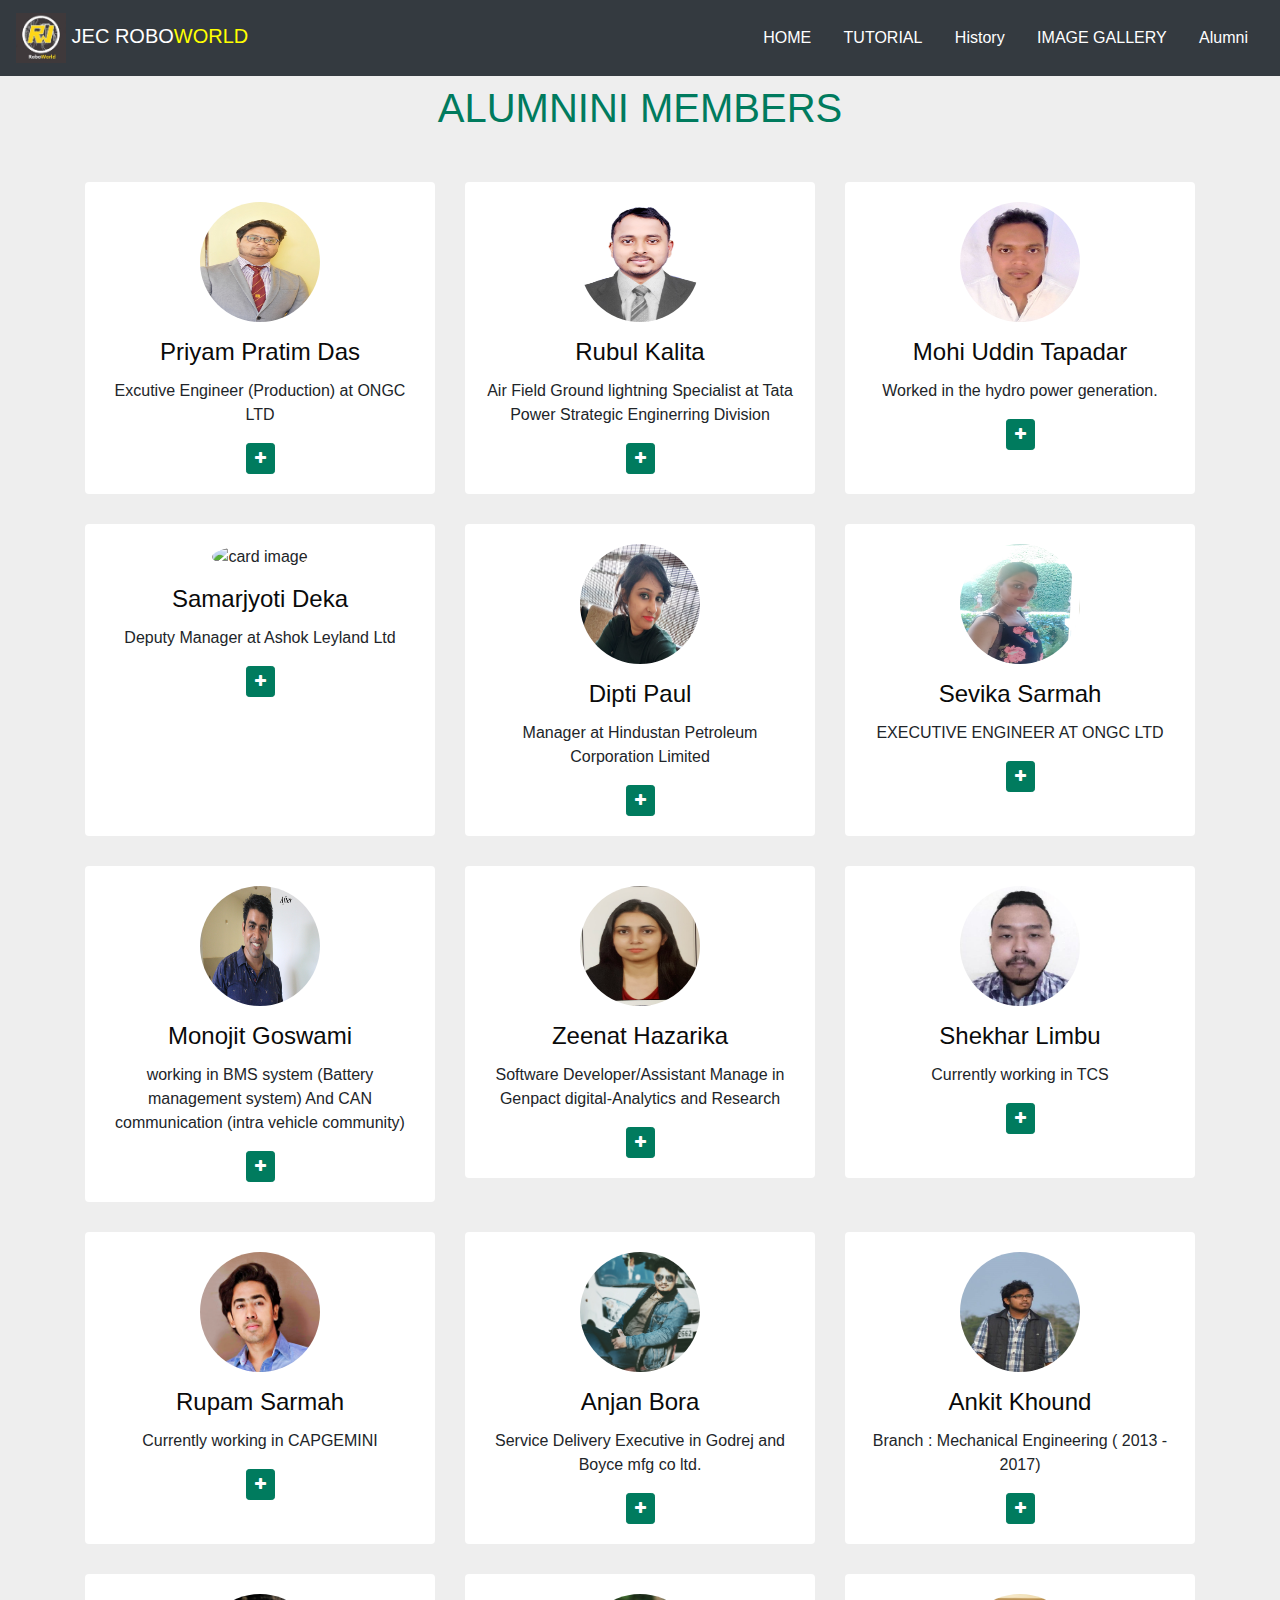
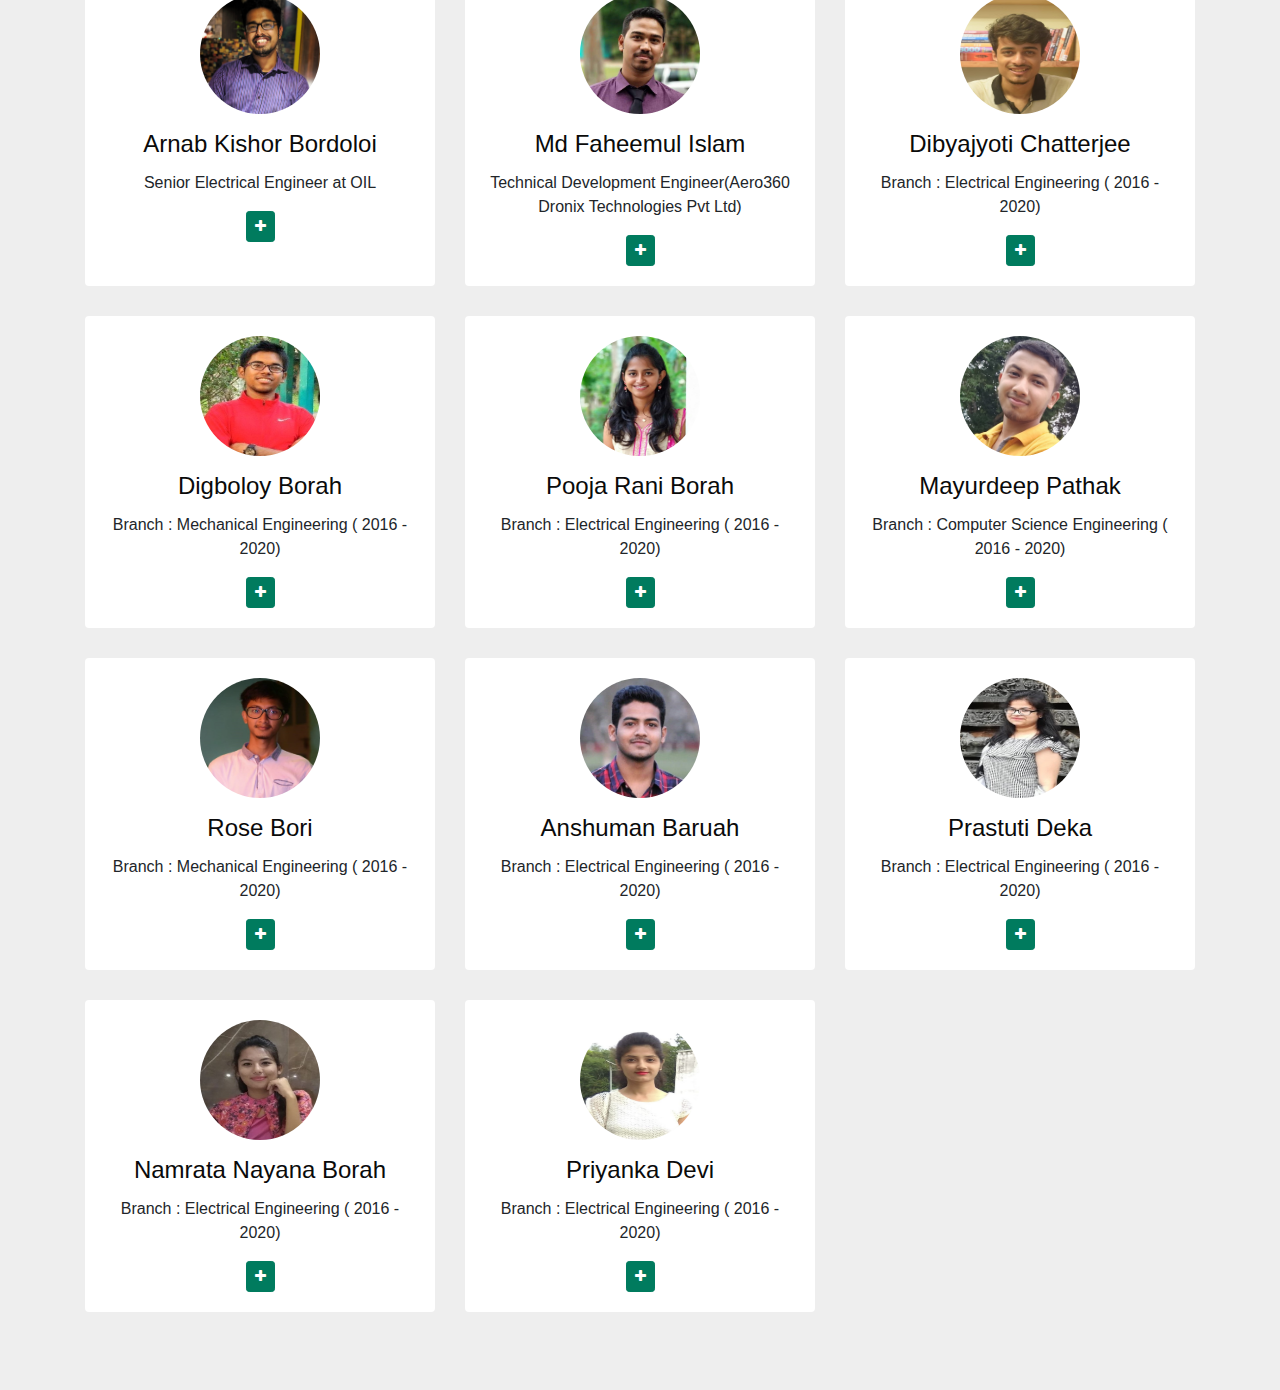
==== commit 4bd48628: "Merge pull request #3 from balarka135/branch_1" ====
--- a/y/alumni.html
+++ b/y/alumni.html
@@ -425,7 +425,7 @@
                       <div class="frontside">
                           <div class="card">
                               <div class="card-body text-center">
-                                  <p><img class=" img-fluid" src="alumni/Monjit.jpg" alt="card image"></p>
+                                  <p><img class=" img-fluid" src="alumni/Monjit.JPG" alt="card image"></p>
                                   <h4 class="card-title">Monojit Goswami</h4>
                                   <p class="card-text"> working in BMS system (Battery management system)
                                     And CAN communication (intra vehicle community)</p>
